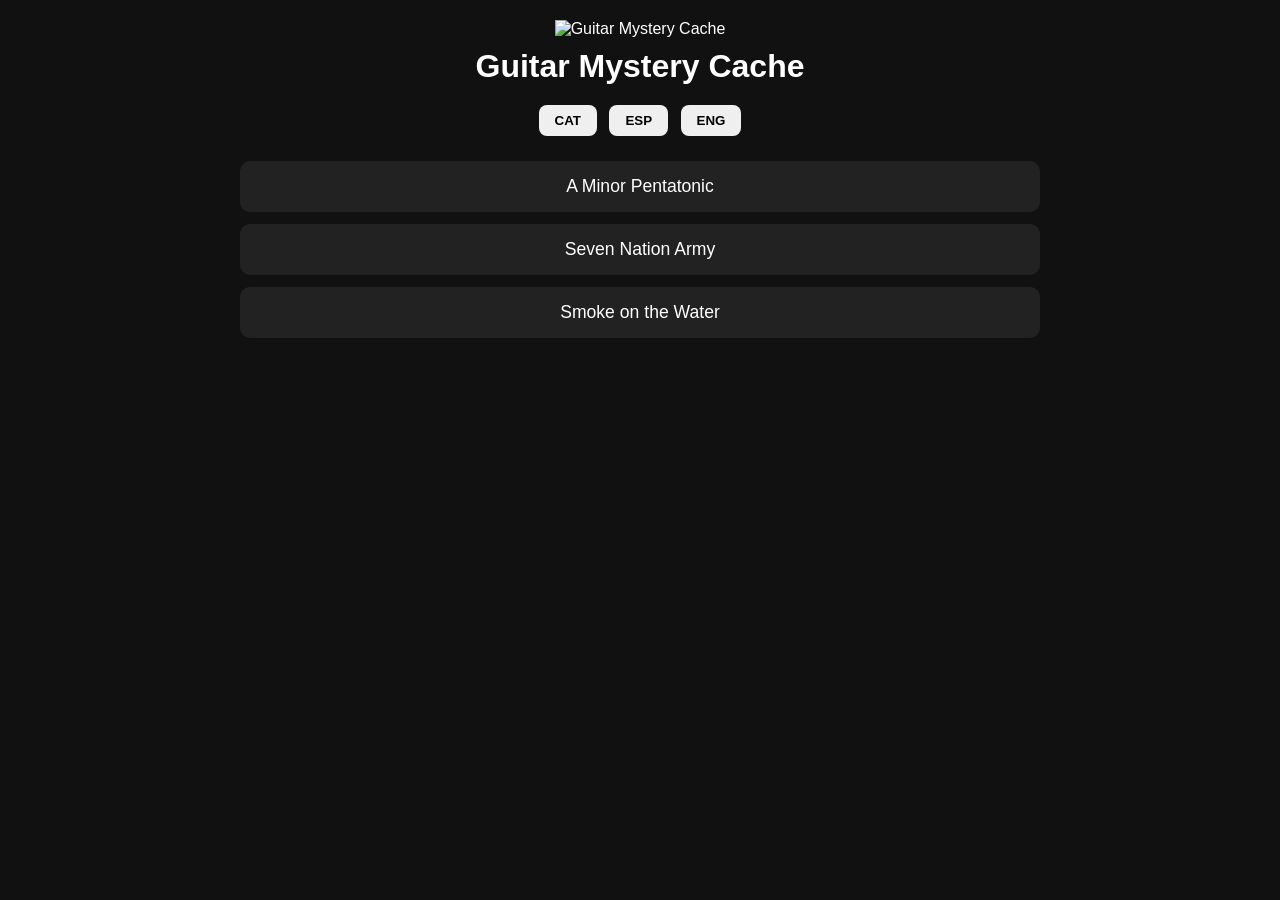
==== index.html @ 31b8faef "Add files via upload" ====
<!DOCTYPE html>
<html lang="es">

<head>

<meta charset="UTF-8">
<meta name="viewport" content="width=device-width, initial-scale=1.0">

<title>Guitar Mystery Cache</title>

<link rel="stylesheet" href="styles.css">

</head>

<body>

<div class="container">

    <img
        src="guitar-mystery-logo.png"
        alt="Guitar Mystery Cache"
        class="logo"
    >

    <h1>Guitar Mystery Cache</h1>

    <div id="language-selector">

        <button onclick="setLanguage('ca')">
            CAT
        </button>

        <button onclick="setLanguage('es')">
            ESP
        </button>

        <button onclick="setLanguage('en')">
            ENG
        </button>

    </div>

    <div id="list">
        Cargando...
    </div>

</div>

<script>

let language =
    localStorage.getItem("language");

if(!language){

    const browserLang =
        navigator.language.toLowerCase();

    if(browserLang.startsWith("ca")){

        language = "ca";

    }else if(browserLang.startsWith("en")){

        language = "en";

    }else{

        language = "es";
    }
}

function setLanguage(lang){

    localStorage.setItem(
        "language",
        lang
    );

    location.reload();
}

async function loadList(){

    const challenges =
        await (
            await fetch(
                "challenges/index.json"
            )
        ).json();

    const container =
        document.getElementById(
            "list"
        );

    container.innerHTML = "";

    challenges.forEach(challenge => {

        const link =
            document.createElement("a");

        link.className =
            "challenge";

        link.href =
            `play.html?id=${challenge.id}`;

        link.textContent =
            challenge.title[language];

        container.appendChild(
            link
        );

    });

}

loadList();

</script>

</body>
</html>
---- styles.css ----
body {
  background: #111;
  color: white;
  font-family: Arial, sans-serif;
  text-align: center;
  margin: 0;
}
.container {
  max-width: 800px;
  margin: auto;
  padding: 20px;
}
.logo {
  width: 250px;
  max-width: 90%;
  margin-bottom: 10px;
}
h1 {
  margin-top: 0;
  margin-bottom: 20px;
}
#language-selector {
  margin-bottom: 25px;
}
#language-selector button {
  margin: 0 4px;
  padding: 8px 16px;
  font-weight: bold;
  border: none;
  border-radius: 8px;
  cursor: pointer;
}
.controls {
  margin-bottom: 20px;
}
.controls button {
  margin: 0 4px;
  padding: 8px 16px;
  font-weight: bold;
  border: none;
  border-radius: 8px;
  cursor: pointer;
}
.challenge {
  display: block;
  background: #222;
  color: white;
  text-decoration: none;
  padding: 15px;
  margin: 12px 0;
  border-radius: 10px;
  font-size: 1.1rem;
  transition: 0.2s;
}
.challenge:hover {
  background: #333;
}
.hidden {
  display: none;
}
#soundControls button {
  padding: 6px 12px;
  border: 1px solid #6b4320 !important;
  border-radius: 8px;
  cursor: pointer;
  font-size: 0.8rem;
  background: #3d2208 !important;
  color: #e8c97a !important;
  font-weight: normal !important;
  transition: background 0.2s, transform 0.1s;
}
#soundControls button:hover {
  background: #5a3510 !important;
  transform: translateY(-1px);
}
#soundControls button.active {
  background: #28a745 !important;
  color: white !important;
  border-color: #1e7e34 !important;
}
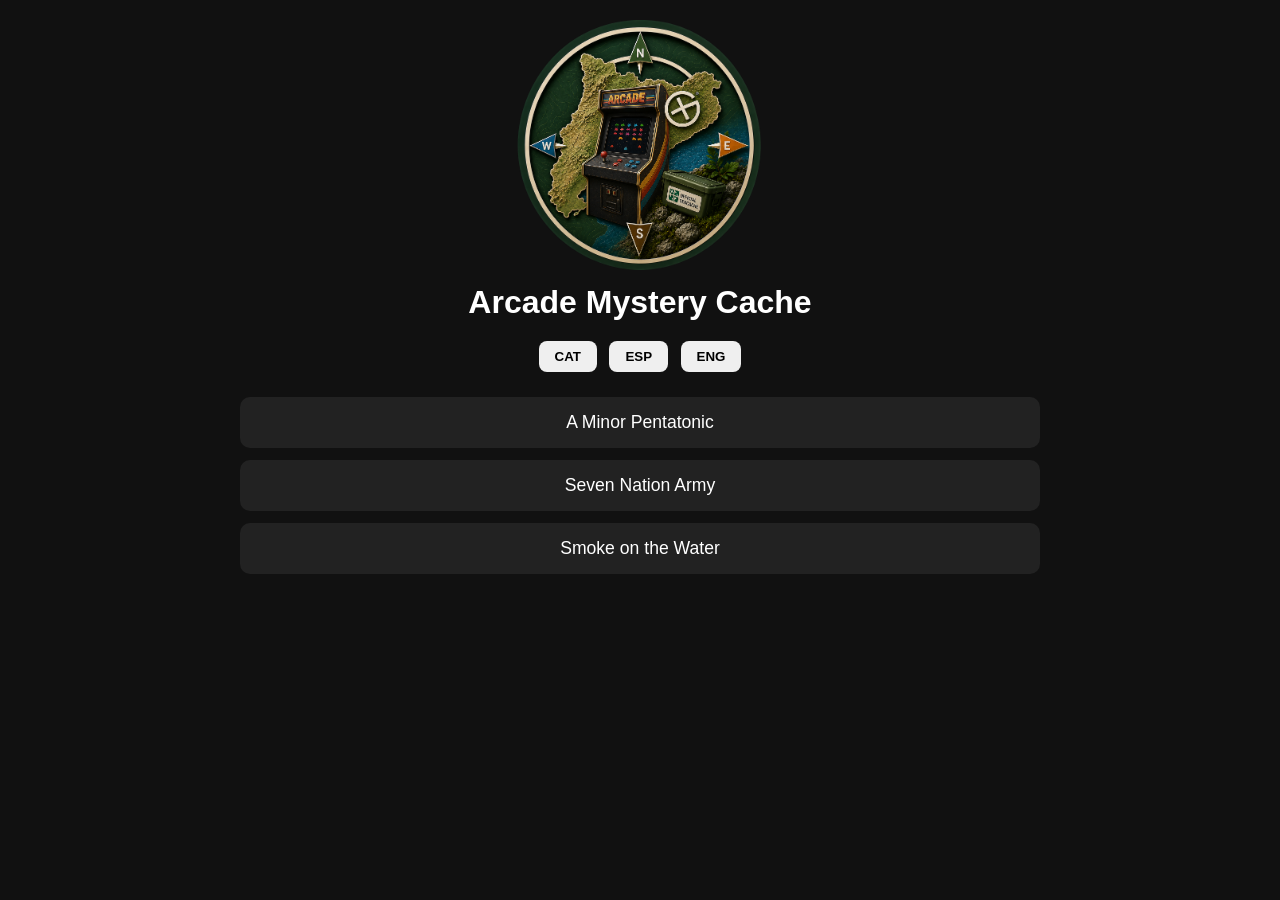
==== commit 094f6ca7: "Update index.html" ====
--- a/index.html
+++ b/index.html
@@ -6,7 +6,7 @@
 <meta charset="UTF-8">
 <meta name="viewport" content="width=device-width, initial-scale=1.0">
 
-<title>Guitar Mystery Cache</title>
+<title>Arcade Mystery Cache</title>
 
 <link rel="stylesheet" href="styles.css">
 
@@ -17,12 +17,12 @@
 <div class="container">
 
     <img
-        src="guitar-mystery-logo.png"
-        alt="Guitar Mystery Cache"
+        src="arcade-mystery-logo.png"
+        alt="Arcade Mystery Cache"
         class="logo"
     >
 
-    <h1>Guitar Mystery Cache</h1>
+    <h1>Arcade Mystery Cache</h1>
 
     <div id="language-selector">
 
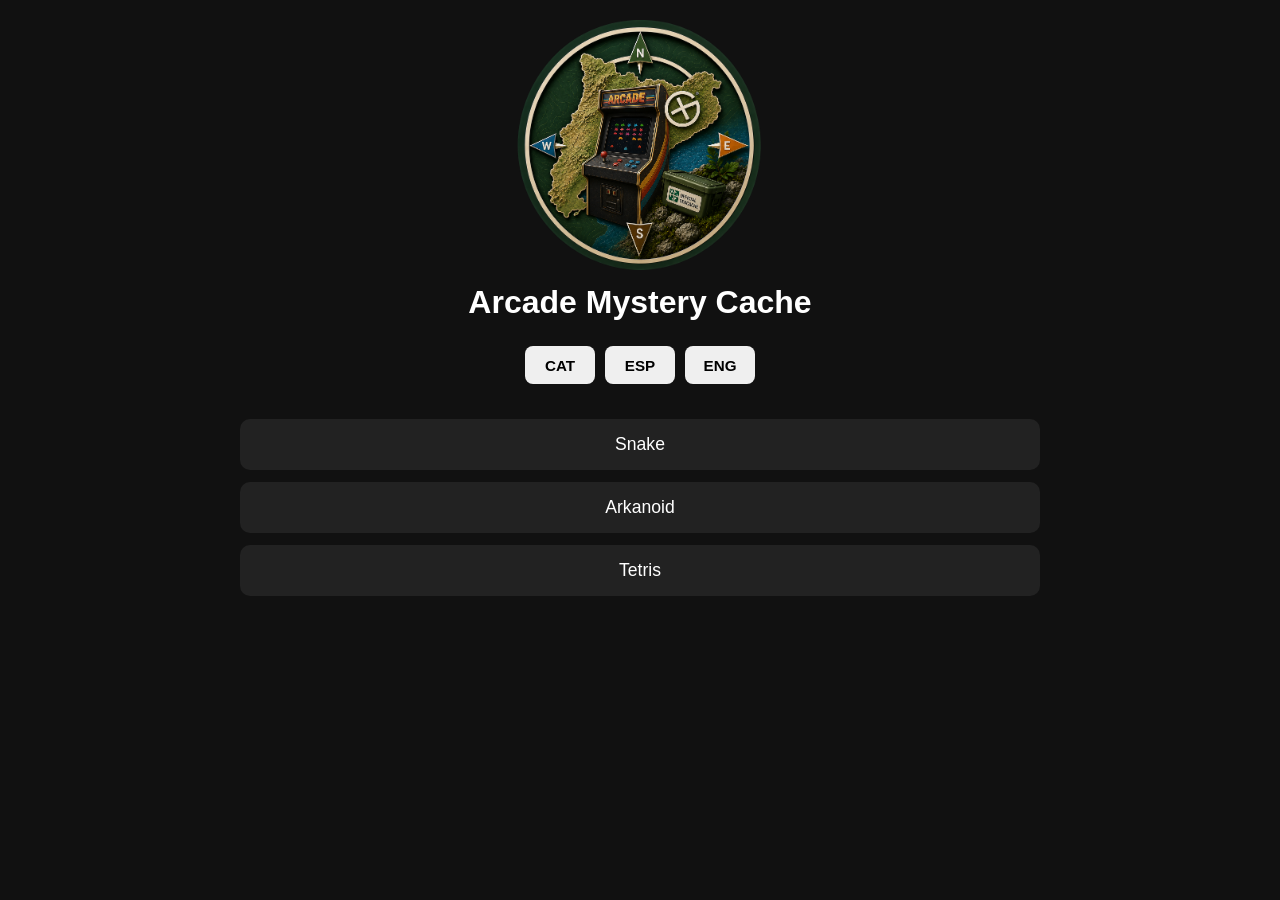
==== commit b0627f49: "Update index.html" ====
--- a/index.html
+++ b/index.html
@@ -24,7 +24,7 @@
 
     <h1>Arcade Mystery Cache</h1>
 
-    <div id="language-selector">
+    <div class="language-selector">
 
         <button onclick="setLanguage('ca')">
             CAT
--- a/styles.css
+++ b/styles.css
@@ -5,34 +5,54 @@
   text-align: center;
   margin: 0;
 }
+
 .container {
   max-width: 800px;
   margin: auto;
   padding: 20px;
 }
+
 .logo {
   width: 250px;
   max-width: 90%;
   margin-bottom: 10px;
 }
+
 h1 {
   margin-top: 0;
   margin-bottom: 20px;
 }
-#language-selector {
-  margin-bottom: 25px;
+
+.language-selector{
+    display:flex;
+    justify-content:center;
+    gap:10px;
+    margin:25px 0 35px;
 }
-#language-selector button {
-  margin: 0 4px;
-  padding: 8px 16px;
-  font-weight: bold;
-  border: none;
-  border-radius: 8px;
-  cursor: pointer;
+
+.language-selector button{
+
+    width:70px;
+    height:38px;
+
+    border:none;
+    border-radius:8px;
+
+    font-size:0.95rem;
+    font-weight:bold;
+
+    cursor:pointer;
+
+    transition:.2s;
+}
+
+.language-selector button:hover{
+    opacity:.9;
 }
 .controls {
   margin-bottom: 20px;
 }
+
 .controls button {
   margin: 0 4px;
   padding: 8px 16px;
@@ -41,6 +61,7 @@
   border-radius: 8px;
   cursor: pointer;
 }
+
 .challenge {
   display: block;
   background: #222;
@@ -52,29 +73,96 @@
   font-size: 1.1rem;
   transition: 0.2s;
 }
+
 .challenge:hover {
   background: #333;
 }
+
 .hidden {
   display: none;
 }
-#soundControls button {
-  padding: 6px 12px;
-  border: 1px solid #6b4320 !important;
+
+#gameCanvas {
+  touch-action: none;
+}
+
+body {
+  overscroll-behavior: none;
+}
+
+/* ===========================
+   GAME OVER
+=========================== */
+
+#gameOverButtons {
+  display: none;
+  text-align: center;
+  margin-top: 20px;
+}
+
+#restartButton {
+  padding: 8px 16px;
+  font-weight: bold;
+  border: none;
   border-radius: 8px;
   cursor: pointer;
-  font-size: 0.8rem;
-  background: #3d2208 !important;
-  color: #e8c97a !important;
-  font-weight: normal !important;
-  transition: background 0.2s, transform 0.1s;
+  font-size: 1rem;
+  background: #f2f2f2;
+  color: #000;
+  transition: .2s;
 }
-#soundControls button:hover {
-  background: #5a3510 !important;
-  transform: translateY(-1px);
+
+#restartButton:hover {
+  transform: scale(1.05);
 }
-#soundControls button.active {
-  background: #28a745 !important;
-  color: white !important;
-  border-color: #1e7e34 !important;
+
+/* ===========================
+   ÁREA TÁCTIL INVISIBLE
+=========================== */
+
+#gameWrapper{
+
+    width:400px;
+
+    display:flex;
+    flex-direction:column;
+    align-items:center;
+
 }
+
+@media (max-width:700px){
+
+    #gameWrapper{
+
+        width:320px;
+
+    }
+
+}
+
+#touchArea{
+
+    width:100%;
+    height:70px;
+
+    margin-top:-10px;
+
+    background:transparent;
+
+    touch-action:none;
+
+}
+
+/* ===========================
+   MÓVIL
+=========================== */
+
+@media (max-width:700px){
+
+  #touchArea{
+
+    max-width:320px;
+
+  }
+
+}
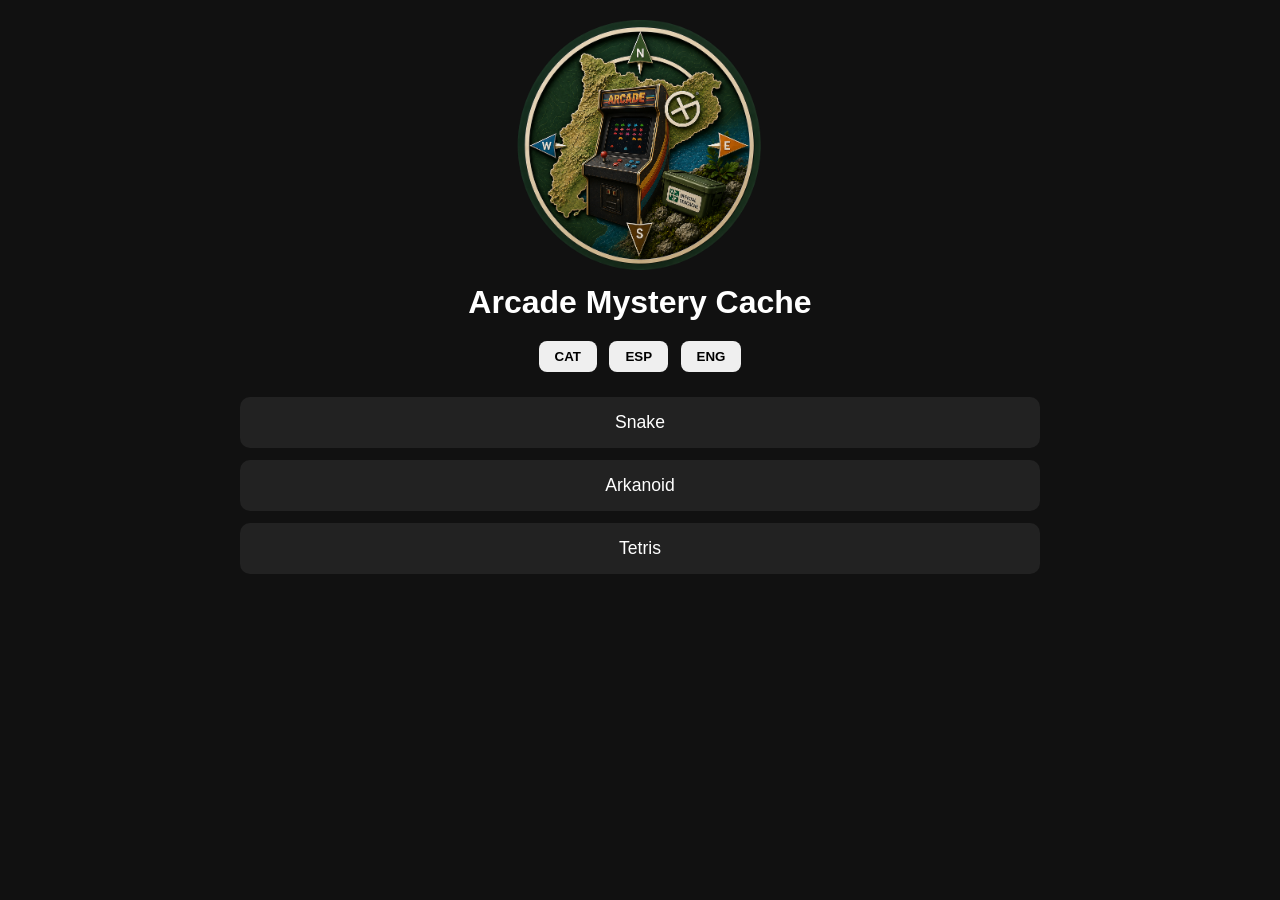
==== commit bf140f4b: "Update index.html" ====
--- a/index.html
+++ b/index.html
@@ -24,7 +24,7 @@
 
     <h1>Arcade Mystery Cache</h1>
 
-    <div class="language-selector">
+    <div id="language-selector">
 
         <button onclick="setLanguage('ca')">
             CAT
--- a/styles.css
+++ b/styles.css
@@ -30,24 +30,17 @@
     margin:25px 0 35px;
 }
 
-.language-selector button{
+#language-selector{
+    margin-bottom:25px;
+}
 
-    width:70px;
-    height:38px;
-
+#language-selector button{
+    margin:0 4px;
+    padding:8px 16px;
+    font-weight:bold;
     border:none;
     border-radius:8px;
-
-    font-size:0.95rem;
-    font-weight:bold;
-
     cursor:pointer;
-
-    transition:.2s;
-}
-
-.language-selector button:hover{
-    opacity:.9;
 }
 .controls {
   margin-bottom: 20px;
